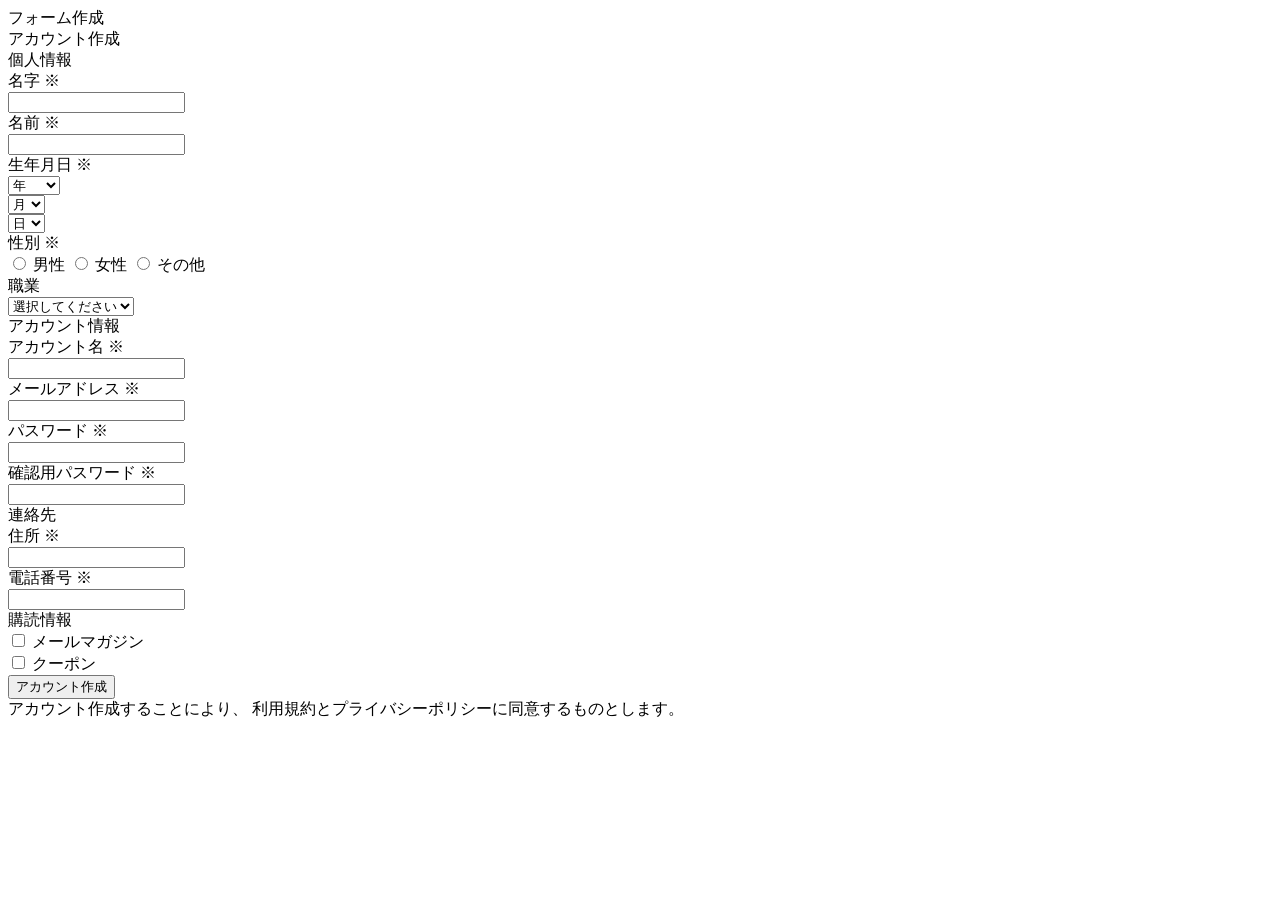
==== work/index.html @ 45b7abd7 "Rename index.html to work/index.html" ====
<!DOCTYPE html>
<html lang="ja">

<head>
  <meta charset="UTF-8">
  <meta name="viewport" content="width=device-width, initial-scale=1.0">
  <title>FormPractice</title>
  <link rel="stylesheet" href="./css/reset.css">
  <link rel="stylesheet" href="./css/base.css">
  <link rel="stylesheet" href="./css/style.css">
</head>

<body>
  <div class="top_form">フォーム作成</div>
  <div class="input_form">
    <div class="create_account">アカウント作成</div>
    <section class="kojin_info">
      <div class="kbn">個人情報</div>
      <div class="syosai">名字
        <span class="aka">※</span>
      </div>
      <div>
        <input class="text_box" type="text">
      </div>
      <div class="syosai">名前
        <span class="aka">※</span>
      </div>
      <div>
        <input class="text_box" type="text">
      </div>
      <div class="syosai">生年月日
        <span class="aka">※</span>
      </div>
      <div class="flex">
        <div class="dropdown_position">
          <select class="dropdown" name="year">
            <option value="" disabled selected>年</option>
            <option value="">2000</option>
            <option value="">2001</option>
            <option value="">2002</option>
            <option value="">2003</option>
            <option value="">2004</option>
            <option value="">2005</option>
            <option value="">2006</option>
            <option value="">2007</option>
            <option value="">2008</option>
            <option value="">2009</option>
            <option value="">2010</option>
          </select>
        </div>
        <div class="dropdown_position">
          <select class="dropdown" name="month">
            <option value="" disabled selected>月</option>
            <option value="">1</option>
            <option value="">2</option>
            <option value="">3</option>
            <option value="">4</option>
            <option value="">5</option>
            <option value="">6</option>
            <option value="">7</option>
            <option value="">8</option>
            <option value="">9</option>
            <option value="">10</option>
            <option value="">11</option>
            <option value="">12</option>
          </select>
        </div>
        <div class="dropdown_position">
          <select class="dropdown" name="month">
            <option value="" disabled selected>日</option>
            <option value="">1</option>
            <option value="">2</option>
            <option value="">3</option>
            <option value="">4</option>
            <option value="">5</option>
            <option value="">6</option>
            <option value="">7</option>
            <option value="">8</option>
            <option value="">9</option>
            <option value="">10</option>
          </select>
        </div>
      </div>
      <div class="syosai">性別
        <span class="aka">※</span>
      </div>
      <!-- <div class="radio_btn">
        <input class="radio" type="radio" id="sex">
        <label class="radio_label" for="sex">男性</label>
      </div>
      <div class="radio_btn">
        <input class="radio" type="radio" id="sex">
        <label class="radio_label" for="sex">女性</label>
      </div>
      <div class="radio_btn">
        <input class="radio" type="radio" id="sex">
        <label class="radio_label" for="sex">その他</label>
      </div> -->
      <label class="radio_btn">
        <input class="radio" type="radio" name="gender" value="man">
        <span class="radio_label">男性</span>
      </label>
      <label class="radio_btn">
        <input class="radio" type="radio" name="gender" value="woman">
        <span class="radio_label">女性</span>
      </label>
      <label class="radio_btn">
        <input class="radio" type="radio" name="gender" value="other">
        <span class="radio_label">その他</span>
      </label>
      <div class="syosai">職業</div>
      <div>
        <select class="dropdown" name="work_nm">
          <option value="" disabled selected>選択してください</option>
          <option value="">学生</option>
          <option value="">会社員</option>
          <option value="">主婦</option>
          <option value="">その他</option>
        </select>
      </div>
    </section>
    <section class="account_info">
      <div class="kbn">アカウント情報</div>
      <div class="syosai">アカウント名
        <span class="aka">※</span>
      </div>
      <div>
        <input class="text_box" type="text">
      </div>
      <div class="syosai">メールアドレス
          <span class="aka">※</span>
      </div>
      <div>
        <input class="text_box" type="text">
      </div>
      <div class="syosai">パスワード
          <span class="aka">※</span>
      </div>
      <div>
        <input class="text_box" type="text">
      </div>
      <div class="syosai">確認用パスワード
          <span class="aka">※</span>
      </div>
      <div>
        <input class="text_box" type="text">
      </div>
    </section>
    <section class="contact_info">
      <div class="kbn">連絡先</div>
      <div class="syosai">住所
        <span class="aka">※</span>
      </div>
      <div>
        <input class="text_box" type="text">
      </div>
      <div class="syosai">電話番号
          <span class="aka">※</span>
      </div>
      <div>
        <input class="text_box" type="text">
      </div>
      <div class="kbn">購読情報</div>
      <div class="checkbox_position origin_checkbox">
        <input class="checkbox" type="checkbox" id="email_magazine">
        <label class="syosai input_label" for="email_magazine">メールマガジン</label>
      </div>
      <div class="checkbox_position origin_checkbox">
        <input class="checkbox" type="checkbox" id="coupon">
        <label class="syosai input_label" for="coupon">クーポン</label>
      </div>
    </section>
    <section class="btn">
      <button type="submit" class="btn_submit">アカウント作成</button>
      <div class="biko">アカウント作成することにより、
      <a class="link">利用規約</a>と<a class="link">プライバシーポリシー</a>に同意するものとします。
      </div>
    </section>
  </div>

</body>

</html>
---- work/css/base.css ----
body {
  font-family: "Helvetica Neue",
  Arial,
  "Hiragino Kaku Gothic ProN",
  "Hiragino Sans",
  Meiryo,
  sans-serif;
}
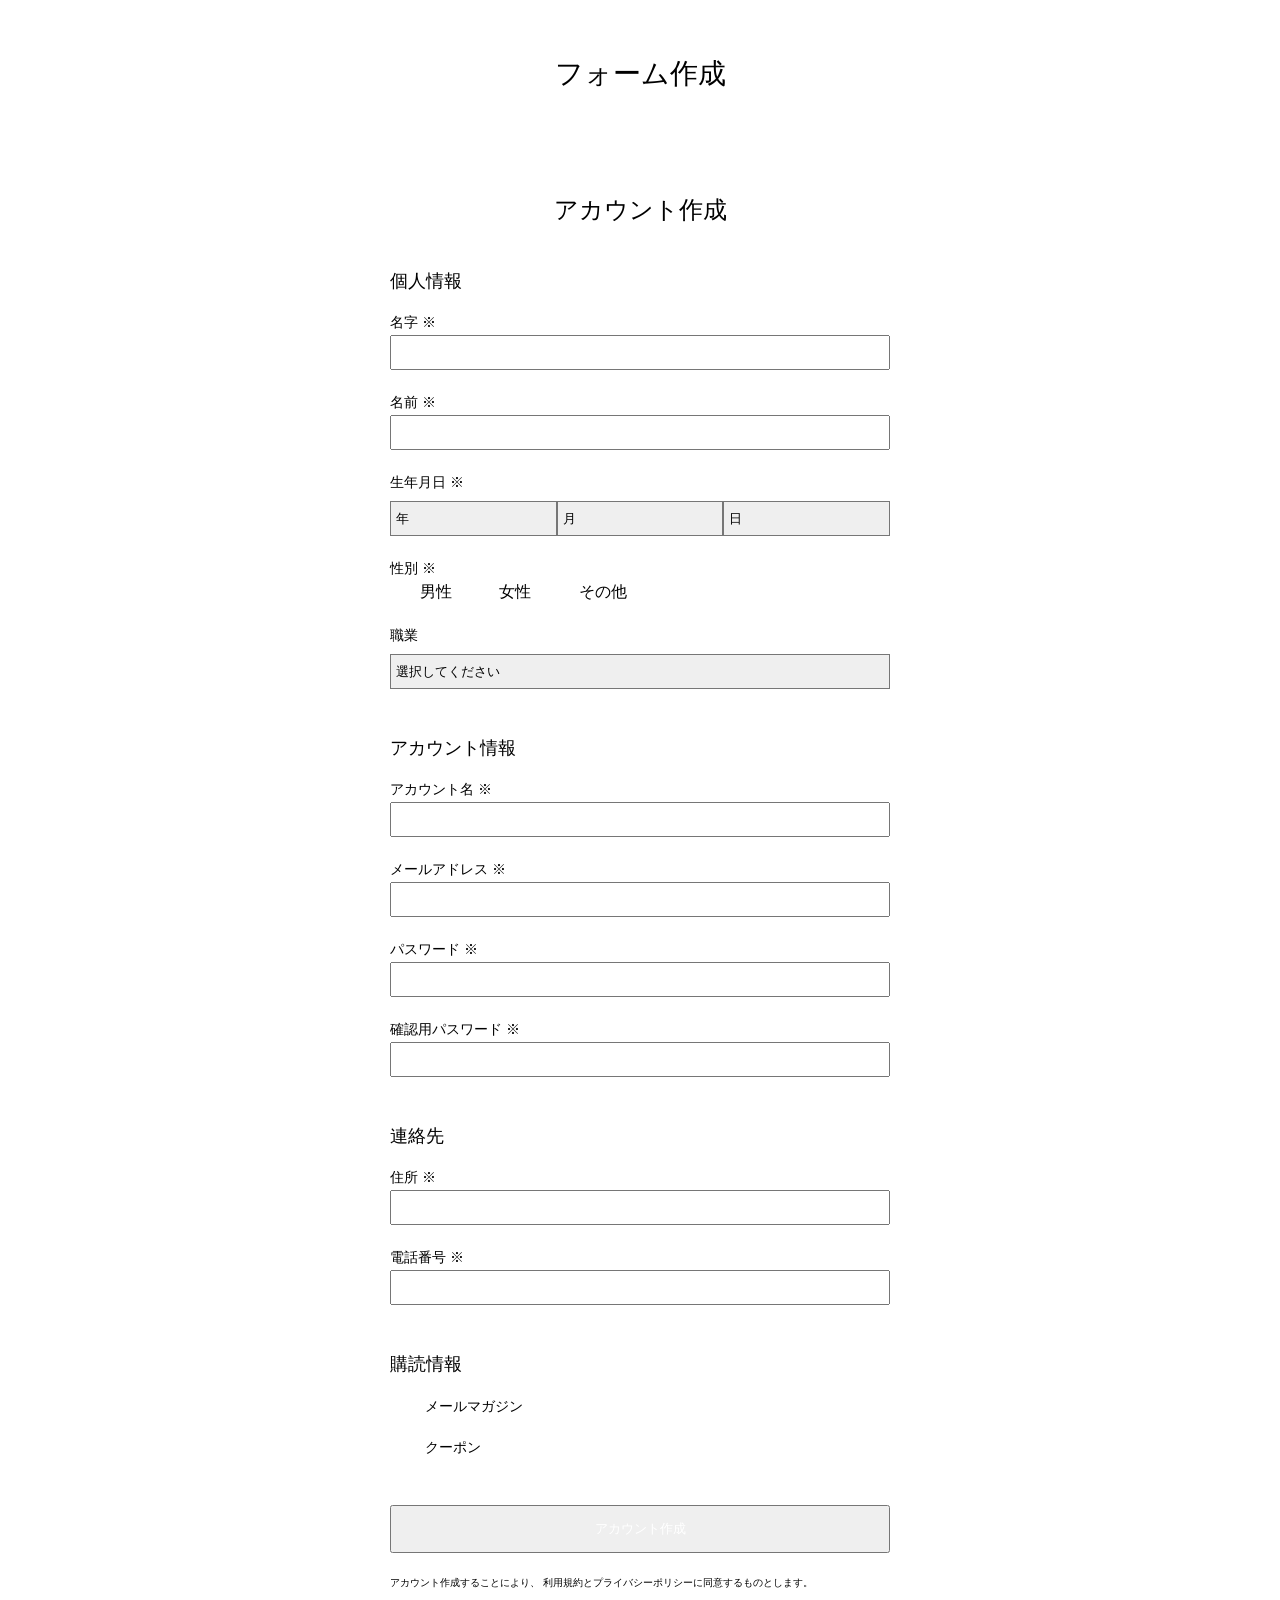
==== commit 4a670421: "Refactor input fields and gender radio buttons" ====
--- a/work/index.html
+++ b/work/index.html
@@ -19,15 +19,11 @@
       <div class="syosai">名字
         <span class="aka">※</span>
       </div>
-      <div>
-        <input class="text_box" type="text">
-      </div>
+      <input id="myouji_txt" class="text_box" type="text">
       <div class="syosai">名前
         <span class="aka">※</span>
       </div>
-      <div>
-        <input class="text_box" type="text">
-      </div>
+      <input id="name_txt" class="text_box" type="text">
       <div class="syosai">生年月日
         <span class="aka">※</span>
       </div>
@@ -84,32 +80,22 @@
       <div class="syosai">性別
         <span class="aka">※</span>
       </div>
-      <!-- <div class="radio_btn">
-        <input class="radio" type="radio" id="sex">
-        <label class="radio_label" for="sex">男性</label>
+      <div class="radio_sex">
+        <label class="radio_btn">
+          <input class="radio" type="radio" name="gender" value="man">
+          <span class="radio_label">男性</span>
+        </label>
+        <label class="radio_btn">
+          <input class="radio" type="radio" name="gender" value="woman">
+          <span class="radio_label">女性</span>
+        </label>
+        <label class="radio_btn">
+          <input class="radio" type="radio" name="gender" value="other">
+          <span class="radio_label">その他</span>
+        </label>
       </div>
-      <div class="radio_btn">
-        <input class="radio" type="radio" id="sex">
-        <label class="radio_label" for="sex">女性</label>
-      </div>
-      <div class="radio_btn">
-        <input class="radio" type="radio" id="sex">
-        <label class="radio_label" for="sex">その他</label>
-      </div> -->
-      <label class="radio_btn">
-        <input class="radio" type="radio" name="gender" value="man">
-        <span class="radio_label">男性</span>
-      </label>
-      <label class="radio_btn">
-        <input class="radio" type="radio" name="gender" value="woman">
-        <span class="radio_label">女性</span>
-      </label>
-      <label class="radio_btn">
-        <input class="radio" type="radio" name="gender" value="other">
-        <span class="radio_label">その他</span>
-      </label>
       <div class="syosai">職業</div>
-      <div>
+      <div div class="dropdown_position">
         <select class="dropdown" name="work_nm">
           <option value="" disabled selected>選択してください</option>
           <option value="">学生</option>
@@ -125,25 +111,25 @@
         <span class="aka">※</span>
       </div>
       <div>
-        <input class="text_box" type="text">
+        <input id="accountnm_txt" class="text_box" type="text">
       </div>
       <div class="syosai">メールアドレス
           <span class="aka">※</span>
       </div>
       <div>
-        <input class="text_box" type="text">
+        <input id="mail_txt" class="text_box" type="text">
       </div>
       <div class="syosai">パスワード
           <span class="aka">※</span>
       </div>
       <div>
-        <input class="text_box" type="text">
+        <input id="pass_txt" class="text_box" type="text">
       </div>
       <div class="syosai">確認用パスワード
           <span class="aka">※</span>
       </div>
       <div>
-        <input class="text_box" type="text">
+        <input id="pass2_txt" class="text_box" type="text">
       </div>
     </section>
     <section class="contact_info">
@@ -152,13 +138,13 @@
         <span class="aka">※</span>
       </div>
       <div>
-        <input class="text_box" type="text">
+        <input id="address_txt" class="text_box" type="text">
       </div>
       <div class="syosai">電話番号
           <span class="aka">※</span>
       </div>
       <div>
-        <input class="text_box" type="text">
+        <input id="tel_txt" class="text_box" type="text">
       </div>
       <div class="kbn">購読情報</div>
       <div class="checkbox_position origin_checkbox">
@@ -177,7 +163,5 @@
       </div>
     </section>
   </div>
-
 </body>
-
 </html>
--- a/work/css/style.css
+++ b/work/css/style.css
@@ -0,0 +1,204 @@
+@charset "UTF-8";
+
+body{
+  background-color: CFF1FF_1CFF1FF_1;
+}
+
+.top_form{
+  text-align: center;
+  padding: 60px;
+  font-size: 28px;
+}
+
+.input_form{
+  margin: auto;
+  width: 500px;
+  padding: 50px;
+  background: ECFAFF_1ECFAFF_1;
+}
+.create_account{
+  text-align: center;
+  font-size: 24px;
+}
+.kbn{
+ font-size: 18px;
+ color: 000000_1000000_1;
+ margin-top: 50px;
+}
+.syosai{
+  font-size: 14px;
+  color: 464646_1464646_1;
+  margin-top: 25px;
+}
+.aka{
+  color: E40000_1E40000_1;
+}
+.text_box{
+  width: 100%;
+  height: 35px;
+  margin-top: 6px;
+  padding: 5px;
+  color: 545658_1545658_1;
+  box-sizing: border-box;
+  border: 1px solid D9D9D9_1D9D9D9_1;
+  background: FBFBFB_1FBFBFB_1;
+}
+input[type="radio"] {
+    background-color: initial;
+    cursor: default;
+    appearance: auto;
+    box-sizing: border-box;
+    margin: 3px 3px 0px 5px;
+    padding: initial;
+    border: initial;
+}
+
+.flex {
+  display: flex;
+}
+.dropdown{
+  margin: 0px;
+  width: 100%;
+  height: 35px;
+  margin-top: 6px;
+  padding: 5px;
+  color: 545658_1545658_1;
+  box-sizing: border-box;
+  border: 1px solid D9D9D9_1D9D9D9_1;
+  background: FBFBFB_1FBFBFB_1;
+}
+select{
+  appearance: none;
+}
+.dropdown_position {
+  margin-top: 6px;
+  width: 100%;
+  position: relative;
+}
+.dropdown_position:after {
+  content: "";
+  position: absolute;
+  width: 5px;
+  height: 5px;
+  right: 10px;
+  top: 45%;
+  display: inline-block;
+  border-bottom: 2px solid C3C3C3_1C3C3C3_1;
+  border-right: 2px solid C3C3C3_1C3C3C3_1;
+  transform: rotate(45deg);
+}
+.radio_sex{
+  margin-top: 6px;
+}
+.radio_label{
+  margin-left: 10px;
+}
+.radio{
+  display: none;
+  margin-left: 10px;
+}
+.radio_btn {
+  margin-left: 10px;
+}
+.radio_btn:first-child{
+  margin-left: 0px;
+}
+.radio_btn span{
+  position: relative;
+  display: inline-block;
+  padding: 3px 3px 3px 20px;
+  color: 545658_1545658_1;
+}
+.radio_btn span::before {
+  content: "";
+  position: absolute;
+  top: 50%;
+  left: 0px;
+  width: 14px;
+  height: 14px;
+  background-color: FBFBFB_1FBFBFB_1;
+  border: 1px solid D9D9D9_1D9D9D9_1;
+  border-radius: 50%;
+  transform: translateY(-50%);
+}
+
+input:focus {
+  outline: none;
+  background-color: #fff;
+  border-color: rgba(93, 130, 194, 0.4);
+  box-shadow: 0px 0px 0px 2px rgba(1, 90, 191, 0.1);
+}
+
+.input_label {
+  position: relative;
+  padding-left: 25px;
+}
+
+.checkbox_position {
+  margin-top: 25px;
+  margin-left: 10px;
+}
+
+.checkbox{
+  display: none;
+}
+
+.input_label:before {
+  content: "";
+  position: absolute;
+  top: 50%;
+  left: 0px;
+  width: 15px;
+  height: 15px;
+  margin-top: -8px;
+  border: 1px solid D9D9D9_1D9D9D9_1;
+  background: FFFFFF_1FFFFFF_1;
+}
+
+.origin_checkbox input:checked + .input_label:after {
+  content: "";
+  position: absolute;
+  top: 50%;
+  left: 6px;
+  width: 6px;
+  height: 13px;
+  margin-top: -11px;
+  border-right: 3px solid 0140BF_10140BF_1;
+  border-bottom: 3px solid 0140BF_10140BF_1;
+  transform: rotate(45deg);
+}
+
+.btn_submit {
+  margin-top: 50px;
+  width: 100%;
+  padding: 13px;
+  background: 0170BF_10170BF_1;
+  color: #fff;
+}
+
+.btn_submit:active {
+  background: #fff;
+  color: 0170BF_10170BF_1;
+  border: 1px solid D9D9D9_1D9D9D9_1;
+}
+
+
+.biko{
+  margin-top: 25px;
+  font-size: 10px;
+}
+
+.link{
+  color: 0170BF_10170BF_1;
+  text-decoration: none;
+  cursor: pointer;
+}
+
+.label__section {
+  margin-top: 25px;
+}
+
+.label__text {
+  font-size: 14px;
+  color: 464646_1464646_1;
+}
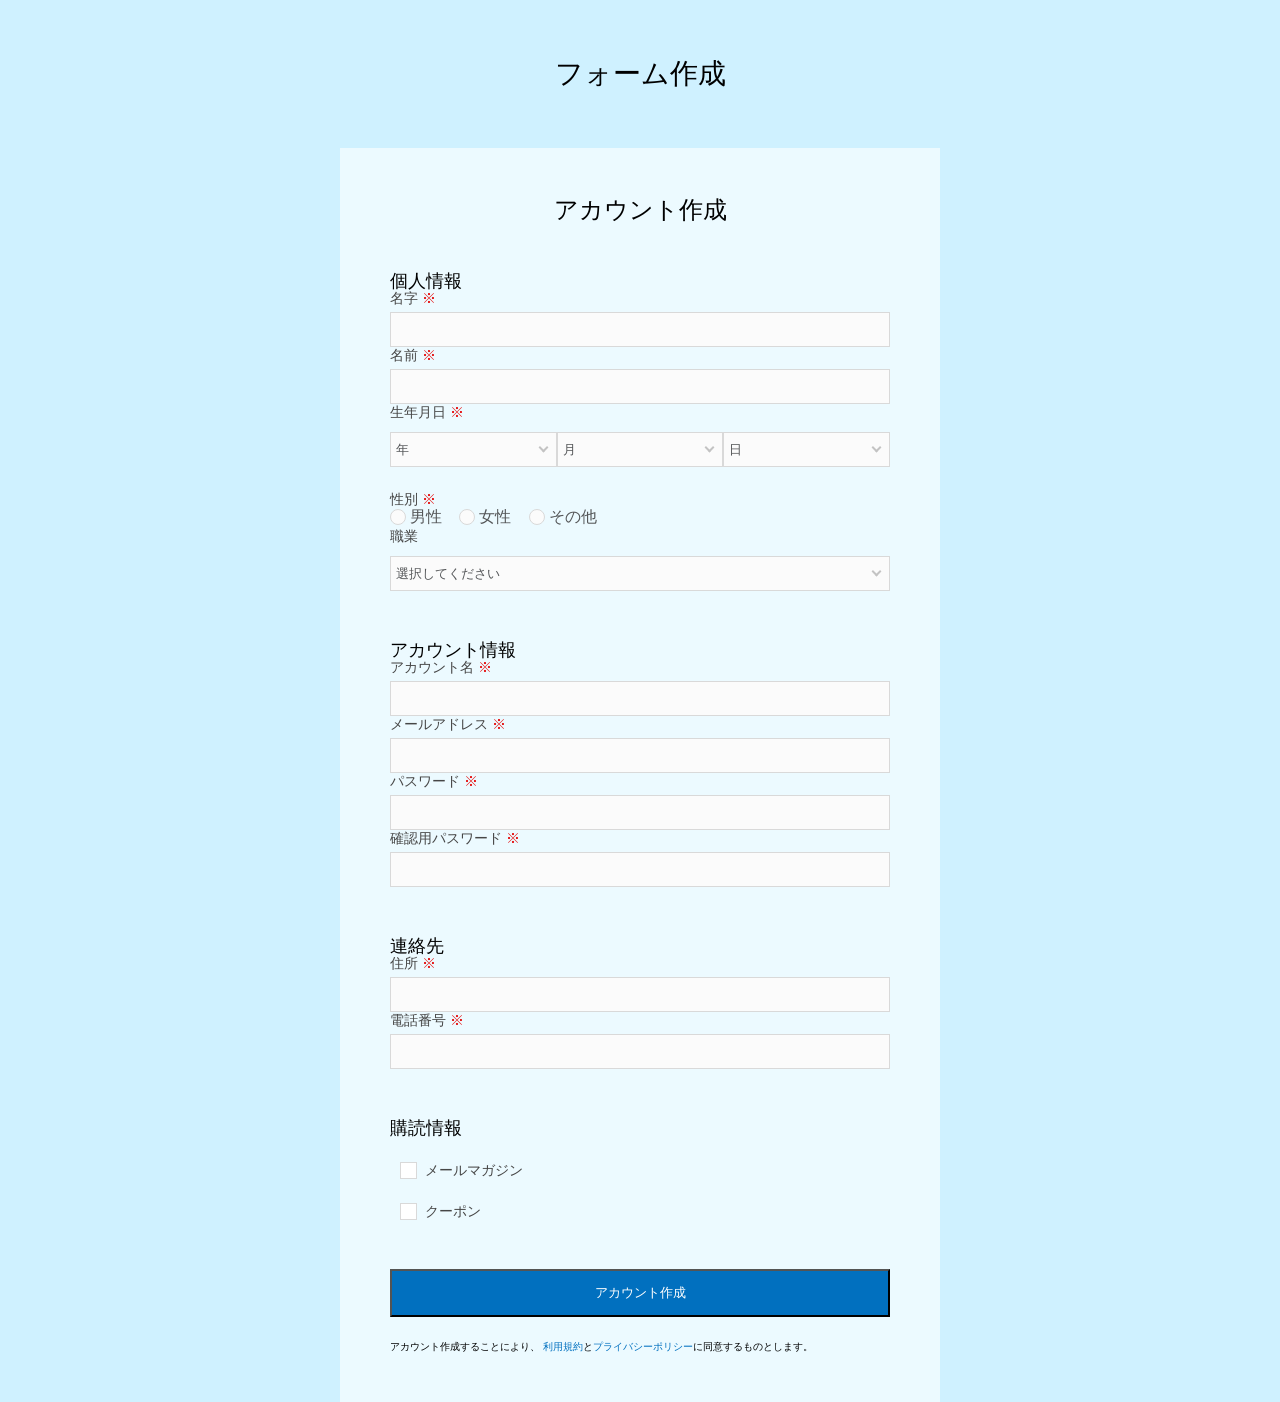
==== commit d54906bf: "Update index.html" ====
--- a/work/index.html
+++ b/work/index.html
@@ -13,155 +13,169 @@
 <body>
   <div class="top_form">フォーム作成</div>
   <div class="input_form">
-    <div class="create_account">アカウント作成</div>
-    <section class="kojin_info">
-      <div class="kbn">個人情報</div>
-      <div class="syosai">名字
-        <span class="aka">※</span>
-      </div>
-      <input id="myouji_txt" class="text_box" type="text">
-      <div class="syosai">名前
-        <span class="aka">※</span>
-      </div>
-      <input id="name_txt" class="text_box" type="text">
-      <div class="syosai">生年月日
-        <span class="aka">※</span>
-      </div>
-      <div class="flex">
-        <div class="dropdown_position">
-          <select class="dropdown" name="year">
-            <option value="" disabled selected>年</option>
-            <option value="">2000</option>
-            <option value="">2001</option>
-            <option value="">2002</option>
-            <option value="">2003</option>
-            <option value="">2004</option>
-            <option value="">2005</option>
-            <option value="">2006</option>
-            <option value="">2007</option>
-            <option value="">2008</option>
-            <option value="">2009</option>
-            <option value="">2010</option>
-          </select>
+    <form action="">
+      <div class="create_account">アカウント作成</div>
+      <section class="kojin_info">
+        <div class="kbn">個人情報</div>
+        <div class="label_syosai">
+          <label class="syosai" for="myouji_txt">名字
+            <span class="aka">※</span>
+          </label>
+          <input id="myouji_txt" class="text_box" type="text">
         </div>
-        <div class="dropdown_position">
-          <select class="dropdown" name="month">
-            <option value="" disabled selected>月</option>
-            <option value="">1</option>
-            <option value="">2</option>
-            <option value="">3</option>
-            <option value="">4</option>
-            <option value="">5</option>
-            <option value="">6</option>
-            <option value="">7</option>
-            <option value="">8</option>
-            <option value="">9</option>
-            <option value="">10</option>
-            <option value="">11</option>
-            <option value="">12</option>
-          </select>
+        <div class="label_syosai">
+          <label class="syosai" for="name_txt">名前
+            <span class="aka">※</span>
+          </label>
+          <input id="name_txt" class="text_box" type="text">
         </div>
-        <div class="dropdown_position">
-          <select class="dropdown" name="month">
-            <option value="" disabled selected>日</option>
-            <option value="">1</option>
-            <option value="">2</option>
-            <option value="">3</option>
-            <option value="">4</option>
-            <option value="">5</option>
-            <option value="">6</option>
-            <option value="">7</option>
-            <option value="">8</option>
-            <option value="">9</option>
-            <option value="">10</option>
-          </select>
+        <div class="label_syosai">
+          <label class="syosai">生年月日
+            <span class="aka">※</span>
+          </label>
+          <div class="flex">
+            <div class="dropdown_position">
+              <select class="dropdown" name="year">
+                <option value="" disabled selected>年</option>
+                <option value="">2000</option>
+                <option value="">2001</option>
+                <option value="">2002</option>
+                <option value="">2003</option>
+                <option value="">2004</option>
+                <option value="">2005</option>
+                <option value="">2006</option>
+                <option value="">2007</option>
+                <option value="">2008</option>
+                <option value="">2009</option>
+                <option value="">2010</option>
+              </select>
+            </div>
+            <div class="dropdown_position">
+              <select class="dropdown" name="month">
+                <option value="" disabled selected>月</option>
+                <option value="">1</option>
+                <option value="">2</option>
+                <option value="">3</option>
+                <option value="">4</option>
+                <option value="">5</option>
+                <option value="">6</option>
+                <option value="">7</option>
+                <option value="">8</option>
+                <option value="">9</option>
+                <option value="">10</option>
+                <option value="">11</option>
+                <option value="">12</option>
+              </select>
+            </div>
+            <div class="dropdown_position">
+              <select class="dropdown" name="month">
+                <option value="" disabled selected>日</option>
+                <option value="">1</option>
+                <option value="">2</option>
+                <option value="">3</option>
+                <option value="">4</option>
+                <option value="">5</option>
+                <option value="">6</option>
+                <option value="">7</option>
+                <option value="">8</option>
+                <option value="">9</option>
+                <option value="">10</option>
+              </select>
+            </div>
+          </div>
         </div>
-      </div>
-      <div class="syosai">性別
-        <span class="aka">※</span>
-      </div>
-      <div class="radio_sex">
-        <label class="radio_btn">
-          <input class="radio" type="radio" name="gender" value="man">
-          <span class="radio_label">男性</span>
-        </label>
-        <label class="radio_btn">
-          <input class="radio" type="radio" name="gender" value="woman">
-          <span class="radio_label">女性</span>
-        </label>
-        <label class="radio_btn">
-          <input class="radio" type="radio" name="gender" value="other">
-          <span class="radio_label">その他</span>
-        </label>
-      </div>
-      <div class="syosai">職業</div>
-      <div div class="dropdown_position">
-        <select class="dropdown" name="work_nm">
-          <option value="" disabled selected>選択してください</option>
-          <option value="">学生</option>
-          <option value="">会社員</option>
-          <option value="">主婦</option>
-          <option value="">その他</option>
-        </select>
-      </div>
-    </section>
-    <section class="account_info">
-      <div class="kbn">アカウント情報</div>
-      <div class="syosai">アカウント名
-        <span class="aka">※</span>
-      </div>
-      <div>
-        <input id="accountnm_txt" class="text_box" type="text">
-      </div>
-      <div class="syosai">メールアドレス
-          <span class="aka">※</span>
-      </div>
-      <div>
-        <input id="mail_txt" class="text_box" type="text">
-      </div>
-      <div class="syosai">パスワード
-          <span class="aka">※</span>
-      </div>
-      <div>
-        <input id="pass_txt" class="text_box" type="text">
-      </div>
-      <div class="syosai">確認用パスワード
-          <span class="aka">※</span>
-      </div>
-      <div>
-        <input id="pass2_txt" class="text_box" type="text">
-      </div>
-    </section>
-    <section class="contact_info">
-      <div class="kbn">連絡先</div>
-      <div class="syosai">住所
-        <span class="aka">※</span>
-      </div>
-      <div>
-        <input id="address_txt" class="text_box" type="text">
-      </div>
-      <div class="syosai">電話番号
-          <span class="aka">※</span>
-      </div>
-      <div>
-        <input id="tel_txt" class="text_box" type="text">
-      </div>
-      <div class="kbn">購読情報</div>
-      <div class="checkbox_position origin_checkbox">
-        <input class="checkbox" type="checkbox" id="email_magazine">
-        <label class="syosai input_label" for="email_magazine">メールマガジン</label>
-      </div>
-      <div class="checkbox_position origin_checkbox">
-        <input class="checkbox" type="checkbox" id="coupon">
-        <label class="syosai input_label" for="coupon">クーポン</label>
-      </div>
-    </section>
-    <section class="btn">
-      <button type="submit" class="btn_submit">アカウント作成</button>
-      <div class="biko">アカウント作成することにより、
-      <a class="link">利用規約</a>と<a class="link">プライバシーポリシー</a>に同意するものとします。
-      </div>
-    </section>
+        <div class="label_syosai">
+          <p class="syosai">性別
+            <span class="aka">※</span>
+          </p>
+          <div class="radio_gender">
+            <label class="radio_btn">
+              <input class="radio" type="radio" name="gender" value="man">
+              <span>男性</span>
+            </label>
+            <label class="radio_btn">
+              <input class="radio" type="radio" name="gender" value="woman">
+              <span>女性</span>
+            </label>
+            <label class="radio_btn">
+              <input class="radio" type="radio" name="gender" value="other">
+              <span>その他</span>
+            </label>
+          </div>
+        </div>
+        <div class="label_syosai">
+          <label class="syosai">職業</label>
+            <div div class="dropdown_position">
+              <select class="dropdown" name="work_nm">
+                <option value="" disabled selected>選択してください</option>
+                <option value="">学生</option>
+                <option value="">会社員</option>
+                <option value="">主婦</option>
+                <option value="">その他</option>
+              </select>
+            </div>
+        </div>
+      </section>
+      <section class="account_info">
+        <div class="kbn">アカウント情報</div>
+        <div class="label_syosai">
+          <label class="syosai" for="accountnm_txt">アカウント名
+            <span class="aka">※</span>
+          </label>
+          <input id="accountnm_txt" class="text_box" type="text">
+        </div>
+        <div class="label_syosai">
+          <label class="syosai" for="mail_txt">メールアドレス
+              <span class="aka">※</span>
+          </label>
+          <input id="mail_txt" class="text_box" type="text">
+        </div>
+        <div class="label_syosai">
+          <label class="syosai" for="pass_txt">パスワード
+              <span class="aka">※</span>
+          </label>
+          <input id="pass_txt" class="text_box" type="text">
+        </div>
+        <div class="label_syosai">
+          <label class="syosai" for="pass2_txt">確認用パスワード
+              <span class="aka">※</span>
+          </label>
+          <input id="pass2_txt" class="text_box" type="text">
+        </div>
+      </section>
+      <section class="contact_info">
+        <div class="kbn">連絡先</div>
+        <div class="label_syosai">
+          <label class="syosai" for="address_txt">住所
+            <span class="aka">※</span>
+          </label>
+          <input id="address_txt" class="text_box" type="text">
+        </div>
+        <div class="label_syosai">
+          <label class="syosai" for="tel_txt">電話番号
+              <span class="aka">※</span>
+          </label>
+          <input id="tel_txt" class="text_box" type="text">
+        </div>
+        <div class="label_syosai">
+          <div class="kbn">購読情報</div>
+          <div class="checkbox_position origin_checkbox">
+            <input class="checkbox" type="checkbox" id="email_magazine">
+            <label class="syosai input_label" for="email_magazine">メールマガジン</label>
+          </div>
+          <div class="checkbox_position origin_checkbox">
+            <input class="checkbox" type="checkbox" id="coupon">
+            <label class="syosai input_label" for="coupon">クーポン</label>
+          </div>
+        </div>
+      </section>
+      <section class="btn">
+        <button type="submit" class="btn_submit">アカウント作成</button>
+        <div class="biko">アカウント作成することにより、
+        <a class="link">利用規約</a>と<a class="link">プライバシーポリシー</a>に同意するものとします。
+        </div>
+      </section>
+    </form>
   </div>
 </body>
 </html>
--- a/work/css/style.css
+++ b/work/css/style.css
@@ -1,7 +1,7 @@
 @charset "UTF-8";
 
 body{
-  background-color: CFF1FF_1CFF1FF_1;
+  background-color: #CFF1FF;
 }
 
 .top_form{
@@ -14,7 +14,7 @@
   margin: auto;
   width: 500px;
   padding: 50px;
-  background: ECFAFF_1ECFAFF_1;
+  background: #ECFAFF;
 }
 .create_account{
   text-align: center;
@@ -22,26 +22,26 @@
 }
 .kbn{
  font-size: 18px;
- color: 000000_1000000_1;
+ color: #000000;
  margin-top: 50px;
 }
 .syosai{
   font-size: 14px;
-  color: 464646_1464646_1;
+  color: #464646;
   margin-top: 25px;
 }
 .aka{
-  color: E40000_1E40000_1;
+  color: #E40000;
 }
 .text_box{
   width: 100%;
   height: 35px;
   margin-top: 6px;
   padding: 5px;
-  color: 545658_1545658_1;
+  color: #545658;
   box-sizing: border-box;
-  border: 1px solid D9D9D9_1D9D9D9_1;
-  background: FBFBFB_1FBFBFB_1;
+  border: 1px solid #D9D9D9;
+  background: #FBFBFB;
 }
 input[type="radio"] {
     background-color: initial;
@@ -62,10 +62,10 @@
   height: 35px;
   margin-top: 6px;
   padding: 5px;
-  color: 545658_1545658_1;
+  color: #545658;
   box-sizing: border-box;
-  border: 1px solid D9D9D9_1D9D9D9_1;
-  background: FBFBFB_1FBFBFB_1;
+  border: 1px solid #D9D9D9;
+  background: #FBFBFB;
 }
 select{
   appearance: none;
@@ -83,8 +83,8 @@
   right: 10px;
   top: 45%;
   display: inline-block;
-  border-bottom: 2px solid C3C3C3_1C3C3C3_1;
-  border-right: 2px solid C3C3C3_1C3C3C3_1;
+  border-bottom: 2px solid #C3C3C3;
+  border-right: 2px solid #C3C3C3;
   transform: rotate(45deg);
 }
 .radio_sex{
@@ -107,7 +107,7 @@
   position: relative;
   display: inline-block;
   padding: 3px 3px 3px 20px;
-  color: 545658_1545658_1;
+  color: #545658;
 }
 .radio_btn span::before {
   content: "";
@@ -116,8 +116,8 @@
   left: 0px;
   width: 14px;
   height: 14px;
-  background-color: FBFBFB_1FBFBFB_1;
-  border: 1px solid D9D9D9_1D9D9D9_1;
+  background-color: #FBFBFB;
+  border: 1px solid #D9D9D9;
   border-radius: 50%;
   transform: translateY(-50%);
 }
@@ -151,8 +151,8 @@
   width: 15px;
   height: 15px;
   margin-top: -8px;
-  border: 1px solid D9D9D9_1D9D9D9_1;
-  background: FFFFFF_1FFFFFF_1;
+  border: 1px solid #D9D9D9;
+  background: #FFFFFF;
 }
 
 .origin_checkbox input:checked + .input_label:after {
@@ -163,8 +163,8 @@
   width: 6px;
   height: 13px;
   margin-top: -11px;
-  border-right: 3px solid 0140BF_10140BF_1;
-  border-bottom: 3px solid 0140BF_10140BF_1;
+  border-right: 3px solid #0140BF;
+  border-bottom: 3px solid #0140BF;
   transform: rotate(45deg);
 }
 
@@ -172,14 +172,14 @@
   margin-top: 50px;
   width: 100%;
   padding: 13px;
-  background: 0170BF_10170BF_1;
+  background: #0170BF;
   color: #fff;
 }
 
 .btn_submit:active {
   background: #fff;
-  color: 0170BF_10170BF_1;
-  border: 1px solid D9D9D9_1D9D9D9_1;
+  color: #0170BF;
+  border: 1px solid #D9D9D9;
 }
 
 
@@ -189,7 +189,7 @@
 }
 
 .link{
-  color: 0170BF_10170BF_1;
+  color: #0170BF;
   text-decoration: none;
   cursor: pointer;
 }
@@ -200,5 +200,5 @@
 
 .label__text {
   font-size: 14px;
-  color: 464646_1464646_1;
-}
+  color: #464646;
+}
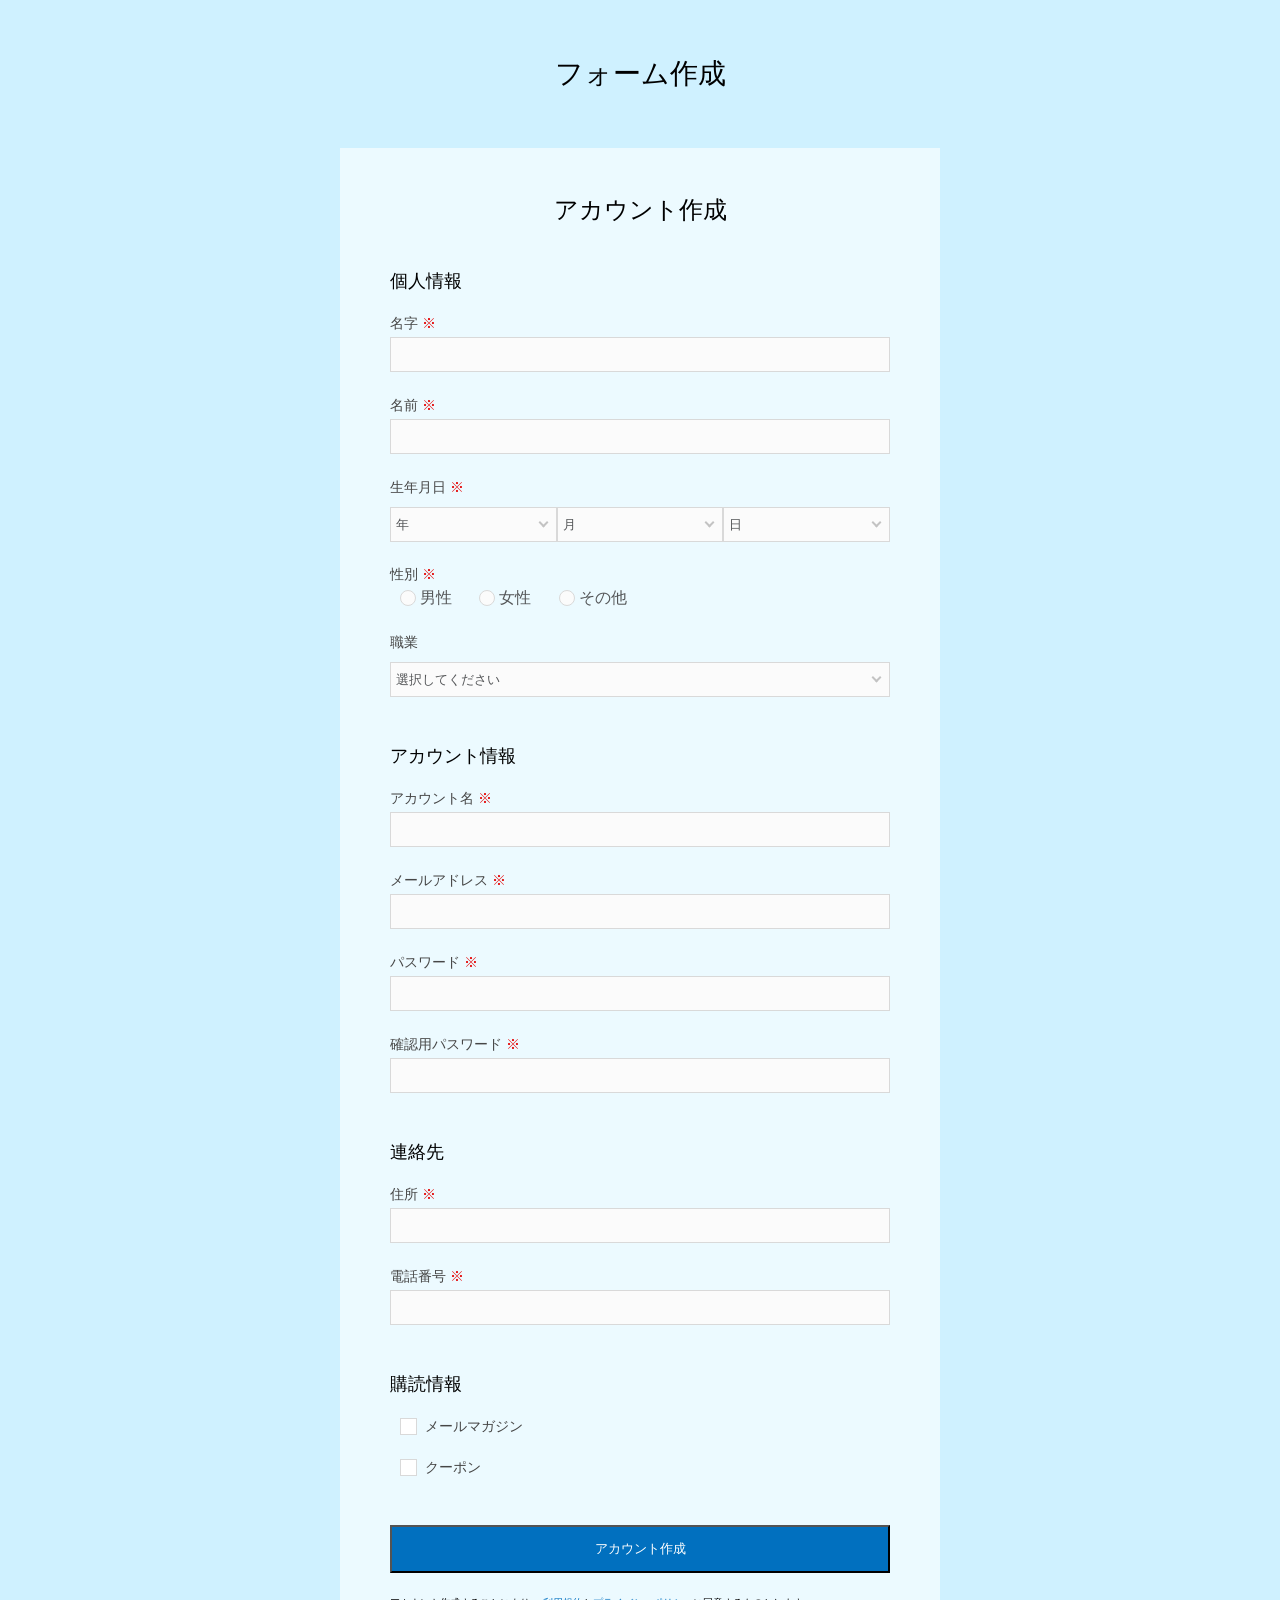
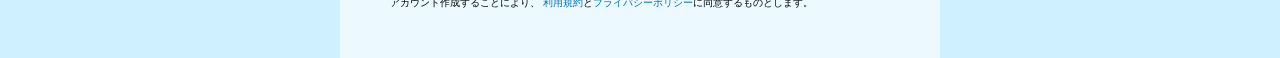
==== commit 352b1af3: "Update index.html" ====
--- a/work/index.html
+++ b/work/index.html
@@ -105,7 +105,7 @@
         </div>
         <div class="label_syosai">
           <label class="syosai">職業</label>
-            <div div class="dropdown_position">
+            <div class="dropdown_position">
               <select class="dropdown" name="work_nm">
                 <option value="" disabled selected>選択してください</option>
                 <option value="">学生</option>
--- a/work/css/style.css
+++ b/work/css/style.css
@@ -3,13 +3,11 @@
 body{
   background-color: #CFF1FF;
 }
-
 .top_form{
   text-align: center;
   padding: 60px;
   font-size: 28px;
 }
-
 .input_form{
   margin: auto;
   width: 500px;
@@ -25,10 +23,12 @@
  color: #000000;
  margin-top: 50px;
 }
+.label_syosai{
+  margin-top: 25px;
+}
 .syosai{
   font-size: 14px;
   color: #464646;
-  margin-top: 25px;
 }
 .aka{
   color: #E40000;
@@ -87,21 +87,18 @@
   border-right: 2px solid #C3C3C3;
   transform: rotate(45deg);
 }
-.radio_sex{
-  margin-top: 6px;
-}
-.radio_label{
-  margin-left: 10px;
+
+.radio_gender{
+  margin-top: 6px;
 }
 .radio{
   display: none;
+}
+ .radio_btn{
+  margin-left: 20px;
+}
+ .radio_btn:first-child{
   margin-left: 10px;
-}
-.radio_btn {
-  margin-left: 10px;
-}
-.radio_btn:first-child{
-  margin-left: 0px;
 }
 .radio_btn span{
   position: relative;
@@ -109,15 +106,28 @@
   padding: 3px 3px 3px 20px;
   color: #545658;
 }
-.radio_btn span::before {
+
+.radio_btn span:before {
   content: "";
   position: absolute;
   top: 50%;
   left: 0px;
   width: 14px;
   height: 14px;
-  background-color: #FBFBFB;
-  border: 1px solid #D9D9D9;
+  background-color: #fbfbfb;
+  border: 1px solid #d9d9d9;
+  border-radius: 50%;
+  transform: translateY(-50%);
+}
+
+.radio:checked + span:after {
+  content: "";
+  position: absolute;
+  top: 50%;
+  left: 4px;
+  width: 8px;
+  height: 8px;
+  background-color: #017cbf;
   border-radius: 50%;
   transform: translateY(-50%);
 }
@@ -174,6 +184,7 @@
   padding: 13px;
   background: #0170BF;
   color: #fff;
+  transition: 0.3s;
 }
 
 .btn_submit:active {
